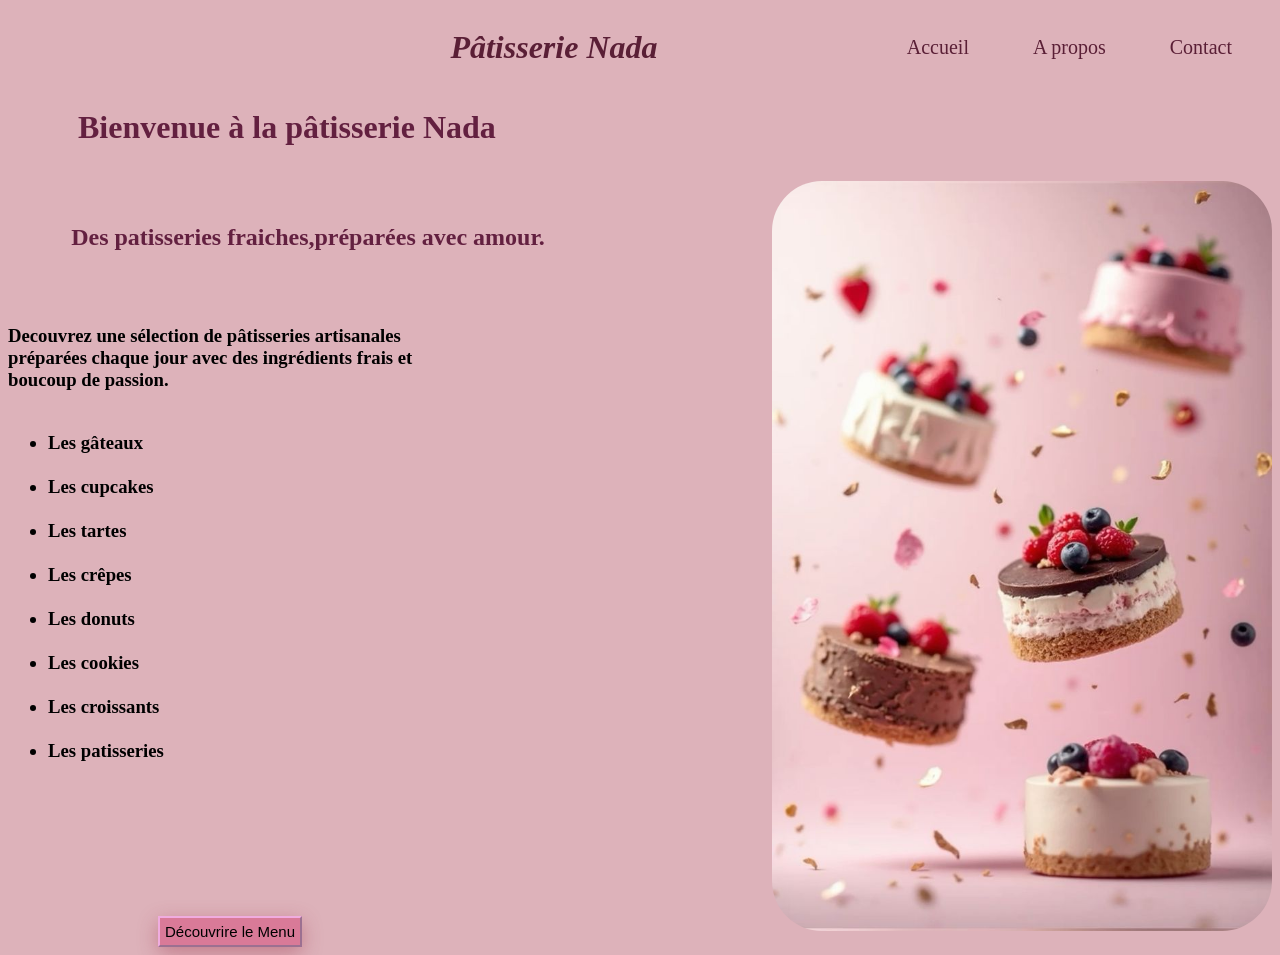
==== index.html @ 71d03c92 "first commit" ====
<!DOCTYPE html>
<html lang="en">
<head>
    <meta charset="UTF-8">
    <meta name="viewport" content="width=device-width, initial-scale=1.0">
    <title>Document</title>
    <link rel="stylesheet" href="css/style.css">
</head>
<body>
    <header>
        <h1><em>Pâtisserie Nada</em></h1>
        
        <nav>
            <a href="index.html">Accueil</a> 
            <a href="apropos.html">A propos</a>
            <a href="contact.html">Contact</a>
        </nav>
        
    </header>
    <h1 class="hh">Bienvenue à la pâtisserie Nada</h1> <br><br> <h2> Des patisseries fraiches,préparées avec amour.</h2>
    
    <img class="pat" src="img/AI creator - навчання СОЦМЕРЕЖ.jfif" alt="">
    <br><br>
    <h3>Decouvrez une sélection de pâtisseries artisanales <br> préparées chaque jour avec des ingrédients frais et  <br>boucoup de passion.  <br>
        <ul>
            &nbsp;&nbsp;<li>Les gâteaux</li>
            &nbsp;&nbsp;<li>Les cupcakes</li>
            &nbsp;&nbsp;<li>Les tartes</li>
            &nbsp;&nbsp;<li>Les crêpes</li>
            &nbsp;&nbsp;<li>Les donuts</li>
            &nbsp;&nbsp;<li>Les cookies</li>
            &nbsp;&nbsp;<li>Les croissants</li>
            &nbsp;&nbsp;<li>Les patisseries</li>
        </ul>
    


       </h3>
    <a href="menu.html">
        <button id="decou">Découvrire le Menu</button>
    </a>

    
    



    
</body>
</html>
---- css/style.css ----
header{
    display: flex;
    justify-content: space-between;
    align-items: center;
}
nav a{
    color: black;
    text-decoration: none;
    margin-left: 20px;
    font-size: 20px;
    margin-right: 40px;
    color: #5a1f36;
}
.pat{
    width: 500px;
    height: auto;
    border-radius: 50px;
    float: right;
    margin-top: -90px;
}
body{
    background: rgb(221, 178, 186);
}
h1{
    margin-left: 35%;
    color: #5a1f36;
}
.hh{
    margin-left: 70px;
    color: #632040;
}
h2{
    margin-left: 5%;
    color: #632040;
}
#decou{
    padding: 5px;
    margin-top: 135px;
    margin-left: 150px;
    font-size: 15px;
    background-color: #d97a98;
    border-color: rgb(240, 172, 223);
    box-shadow: 0 6px 20px rgba(156, 46, 70, 0.4);
}



.card{
    width: 250px;
    background-color: white;
    border-radius: 15px;
    padding: 15px;
    text-align: center;
    box-shadow: 0 4px 15px rgba(0,0,0,0.15);
   
}
.card img{
    width: 100%;
    border-radius: 10px;
}

.card button{
    border-color: #d97a98;
    border-radius: 8px;
    cursor: pointer;
    color: white;
    background-color: #d97a98;
    padding: 5px;
}

.cards{
    display: flex;
    gap: 30px;
    justify-content: center;
    flex-wrap: wrap;
}

#ac{
    font-size: x-large;
    color: white;
    text-decoration: none;
}

#cap{
    width: 100%;
    height: 350px;
    object-fit: cover;
}

#h{
    color: black;
}

#m{
    color: black;
    margin-top: 100px;
    margin-left: 1300px;
}

@media (max-width: 768px) {

header{
    flex-direction: column;
    align-items: center;
}

nav{
    margin-top: 15px;
}

nav a{
    display: inline-block;
    margin: 10px;
}

h1{
    margin-left: 0;
    text-align: center;
}

.hh{
    margin-left: 0;
    text-align: center;
}

.pat{
    float: none;
    width: 90%;
    margin: 20px auto;
    display: block;
}

#decou{
    display: block;
    margin: 30px auto;
}
}
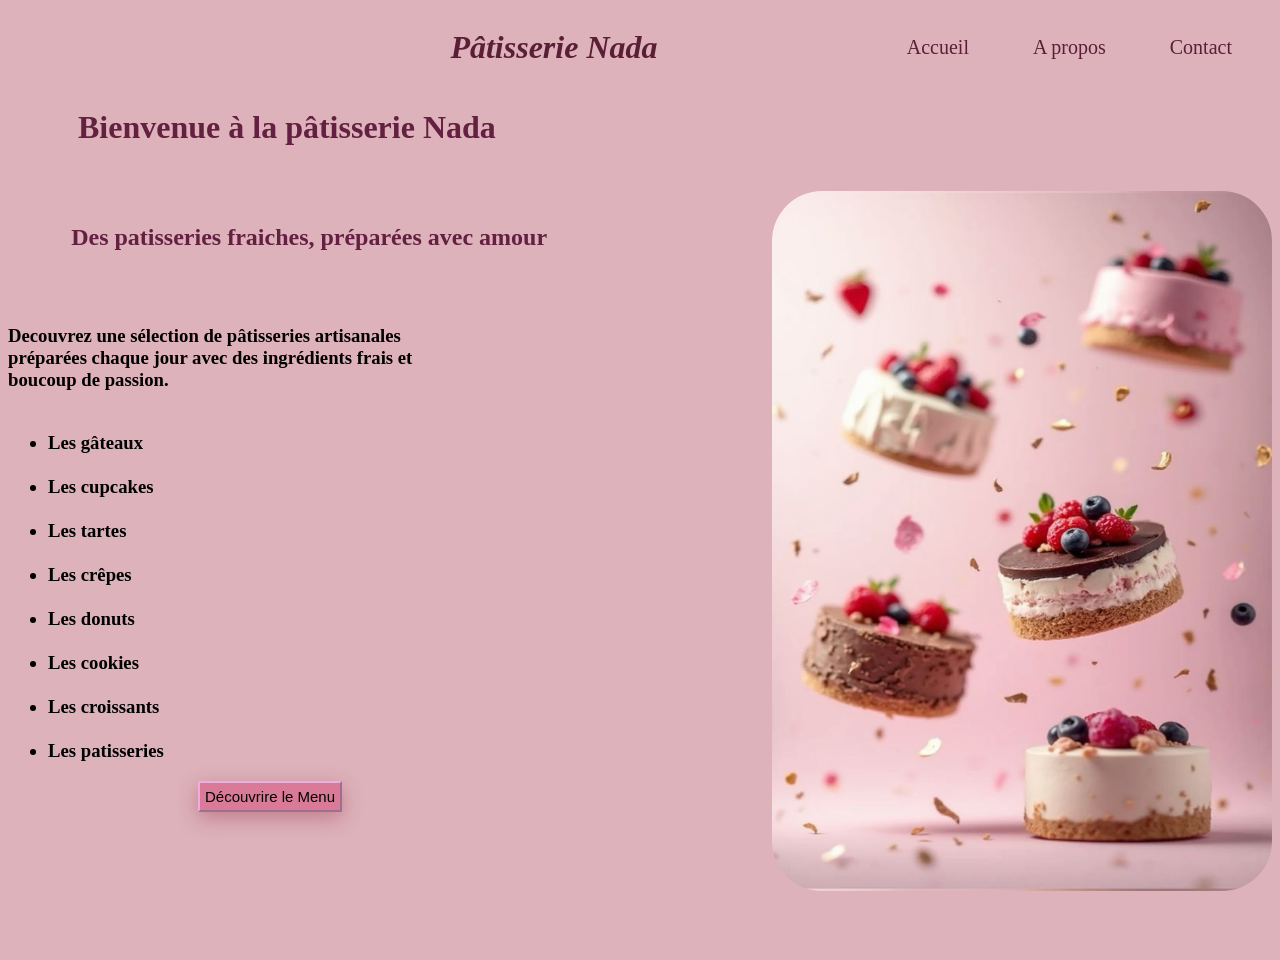
==== commit d308c65f: "update" ====
--- a/index.html
+++ b/index.html
@@ -17,7 +17,7 @@
         </nav>
         
     </header>
-    <h1 class="hh">Bienvenue à la pâtisserie Nada</h1> <br><br> <h2> Des patisseries fraiches,préparées avec amour.</h2>
+    <h1 class="hh">Bienvenue à la pâtisserie Nada</h1> <br><br> <h2> Des patisseries fraiches, préparées avec amour</h2>
     
     <img class="pat" src="img/AI creator - навчання СОЦМЕРЕЖ.jfif" alt="">
     <br><br>
--- a/css/style.css
+++ b/css/style.css
@@ -13,10 +13,11 @@
 }
 .pat{
     width: 500px;
-    height: auto;
+    height: 700px;
     border-radius: 50px;
     float: right;
     margin-top: -90px;
+    margin-top: -80px;
 }
 body{
     background: rgb(221, 178, 186);
@@ -35,8 +36,8 @@
 }
 #decou{
     padding: 5px;
-    margin-top: 135px;
-    margin-left: 150px;
+    margin-bottom: 140px;
+    margin-left: 190px;
     font-size: 15px;
     background-color: #d97a98;
     border-color: rgb(240, 172, 223);
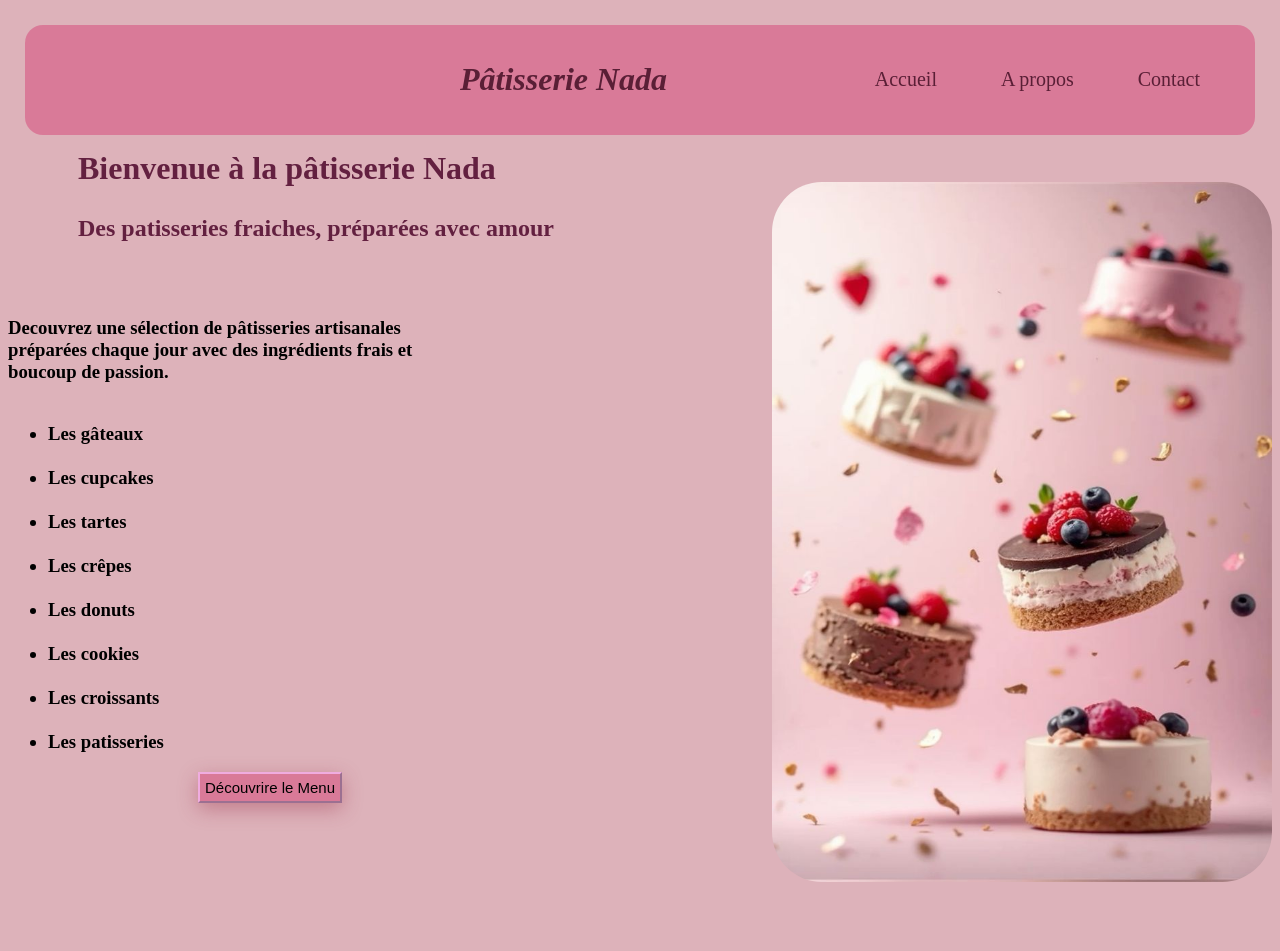
==== commit 4ec656a8: "update" ====
--- a/index.html
+++ b/index.html
@@ -17,7 +17,7 @@
         </nav>
         
     </header>
-    <h1 class="hh">Bienvenue à la pâtisserie Nada</h1> <br><br> <h2> Des patisseries fraiches, préparées avec amour</h2>
+    <h1 class="hh">Bienvenue à la pâtisserie Nada </h1> <br> <h2>Des patisseries fraiches, préparées avec amour</h2>
     
     <img class="pat" src="img/AI creator - навчання СОЦМЕРЕЖ.jfif" alt="">
     <br><br>
--- a/css/style.css
+++ b/css/style.css
@@ -27,12 +27,17 @@
     color: #5a1f36;
 }
 .hh{
+    color: #632040;
     margin-left: 70px;
+    margin-top: 150px;
+    margin-bottom: 10px;
+
+}
+h2{
+    
     color: #632040;
-}
-h2{
-    margin-left: 5%;
-    color: #632040;
+    margin-left: 70px;
+    margin-top: 0;
 }
 #decou{
     padding: 5px;
@@ -98,6 +103,94 @@
     margin-left: 1300px;
 }
 
+.command{
+    padding: 20px;
+}
+
+.comm{
+    align-items: center;
+    justify-content: center;
+    display:grid;
+    border: 3px black solid;
+    padding: 40px;
+    margin: 30px;
+    width: 500px;
+    margin-left: 32%;
+    margin-top: 85px;
+    
+    border-radius: 20Px;
+
+   
+
+}
+
+.ord{
+    border-radius: 5px;
+    padding: 5px;
+    border:none;
+}
+
+.info{
+    font-size: 18px;
+}
+
+.bien{
+    color: #5a1f36;
+    font-size: 30px;
+    justify-content: center;
+    align-items: center;
+    display: flex;
+}
+
+#co{
+    border-radius: 10px;
+    background: #c2899b;
+    font-size: 15px;
+    padding: 3px;
+    border-color: #c2899b;
+}
+
+#res{
+    border-radius: 10px;
+    background: #c2899b;
+    font-size: 15px;
+    padding: 3px;
+    padding-left: 9px;
+    padding-right: 9px;
+   
+}
+
+#com{
+    display: flex;
+    justify-content: center;
+    align-items: center;
+    gap: 20px;
+}
+
+header{
+    padding: 15px;
+    top: 25px;
+    left: 25px;
+    right: 25px;
+    background-color: #d97a98;
+    border-radius: 18px;
+    position: fixed;
+}
+
+
+
+
+
+
+
+
+
+
+
+
+
+
+
 @media (max-width: 768px) {
 
 header{
@@ -135,4 +228,13 @@
     display: block;
     margin: 30px auto;
 }
+
+ header {
+        padding: 10px;
+        top: 10px;
+        left: 10px;
+        right: 10px;
+        border-radius: 12px;
+        position: fixed;
+    }
 }
